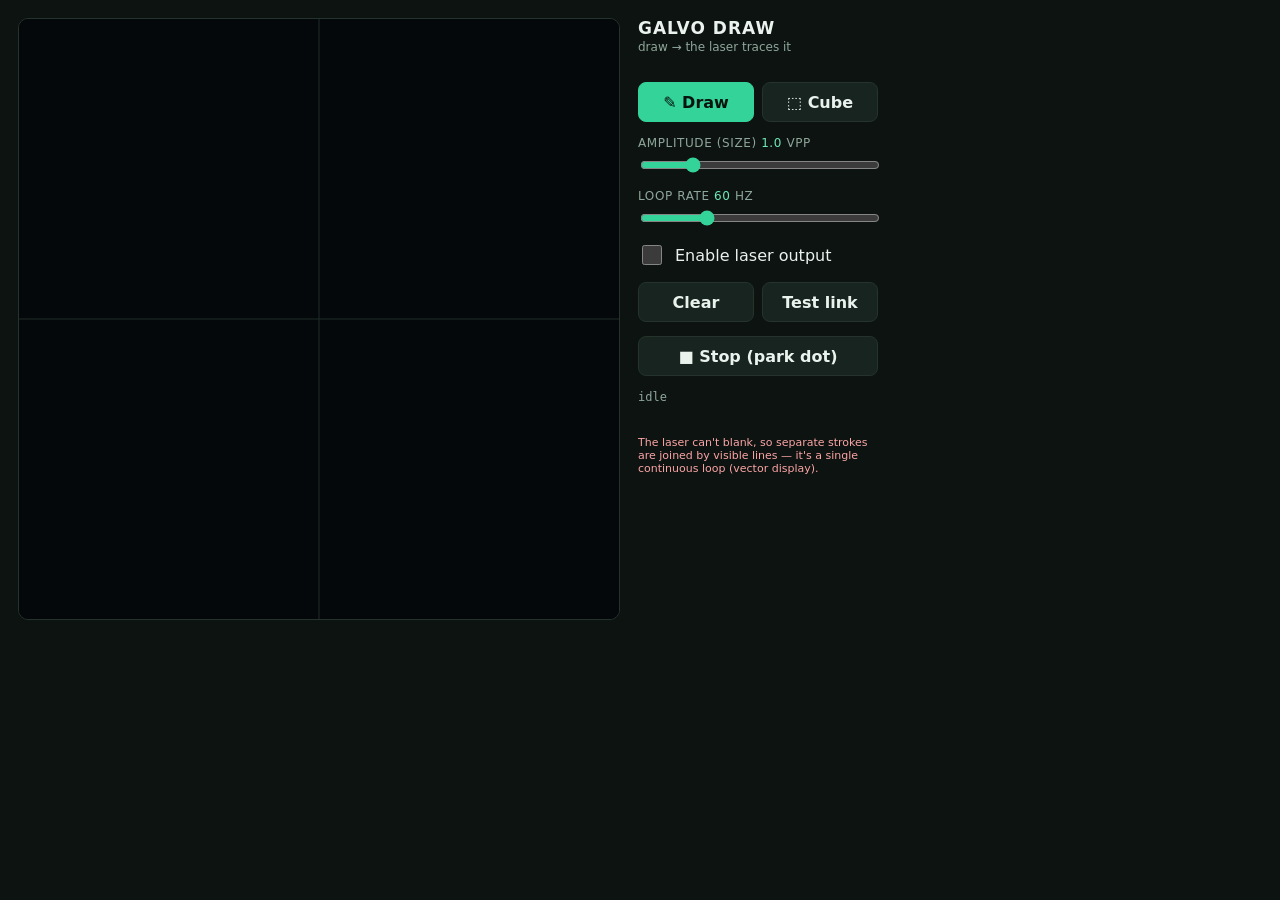
==== galvo_draw/frontend/index.html @ 5ed50a21 "more stuff" ====
<!DOCTYPE html>
<html lang="en">
<head>
<meta charset="utf-8">
<title>Galvo Draw — laser vector display</title>
<meta name="viewport" content="width=device-width, initial-scale=1">
<style>
  :root { color-scheme: dark; font-family: Inter, system-ui, sans-serif; }
  body { margin: 0; background: #0c1311; color: #eaf2ee; display: flex; gap: 18px; padding: 18px; }
  h1 { font-size: 17px; margin: 0 0 2px; letter-spacing: 1px; }
  .sub { color: #8fa69b; font-size: 12px; margin-bottom: 14px; }
  canvas { background: #05080a; border: 1px solid #25332c; border-radius: 10px; touch-action: none; cursor: crosshair; }
  .panel { width: 240px; display: flex; flex-direction: column; gap: 14px; }
  .row { display: flex; flex-direction: column; gap: 5px; }
  .row label { font-size: 12px; color: #8fa69b; text-transform: uppercase; letter-spacing: .6px; }
  .val { color: #6ee7b7; font-variant-numeric: tabular-nums; }
  input[type=range] { width: 100%; accent-color: #34d399; }
  button { min-height: 40px; border: 1px solid #25332c; border-radius: 8px; background: #18241f;
           color: #eaf2ee; font: inherit; font-weight: 600; cursor: pointer; }
  button:hover { background: #20302a; }
  button.active { background: #34d399; border-color: #34d399; color: #06140e; }
  .seg { display: flex; gap: 8px; }
  .seg button { flex: 1; }
  .enable { display: flex; align-items: center; gap: 10px; }
  .enable input { width: 20px; height: 20px; accent-color: #ef4444; }
  .status { font-size: 12px; color: #8fa69b; min-height: 32px; font-family: ui-monospace, monospace; }
  .warn { color: #fca5a5; font-size: 11px; }
</style>
</head>
<body>
  <canvas id="cv" width="600" height="600"></canvas>

  <div class="panel">
    <div>
      <h1>GALVO DRAW</h1>
      <div class="sub">draw → the laser traces it</div>
    </div>

    <div class="seg">
      <button id="modeDraw" class="active">✎ Draw</button>
      <button id="modeCube">⬚ Cube</button>
    </div>

    <div class="row">
      <label>Amplitude (size) <span class="val" id="vppVal">1.0</span> Vpp</label>
      <input type="range" id="vpp" min="0" max="5" step="0.05" value="1.0">
    </div>
    <div class="row">
      <label>Loop rate <span class="val" id="freqVal">60</span> Hz</label>
      <input type="range" id="freq" min="10" max="200" step="1" value="60">
    </div>

    <label class="enable"><input type="checkbox" id="enable"> Enable laser output</label>

    <div class="seg">
      <button id="clearBtn">Clear</button>
      <button id="testBtn">Test link</button>
    </div>
    <button id="stopBtn">■ Stop (park dot)</button>

    <div class="status" id="status">idle</div>
    <div class="warn">The laser can't blank, so separate strokes are joined by
      visible lines — it's a single continuous loop (vector display).</div>
  </div>

<script>
const $ = id => document.getElementById(id);
const cv = $('cv'), ctx = cv.getContext('2d');
const W = cv.width, H = cv.height;
let mode = 'draw';
let strokes = [];          // draw mode: array of strokes, each an array of [x,y] canvas px
let cur = null;            // current stroke being drawn
let down = false, lastXY = null;

// cube state
let yaw = 0.6, pitch = -0.5;
const CUBE = [[-1,-1,-1],[1,-1,-1],[1,1,-1],[-1,1,-1],[-1,-1,1],[1,-1,1],[1,1,1],[-1,1,1]];
// closed walk covering all 12 edges (some retraced — fine for a laser cube)
const SEQ = [0,1,2,3,0,4,5,6,7,4,5,1,2,6,7,3,0];

function setMode(m) {
  mode = m;
  $('modeDraw').classList.toggle('active', m === 'draw');
  $('modeCube').classList.toggle('active', m === 'cube');
  cv.style.cursor = m === 'draw' ? 'crosshair' : 'grab';
  render(); scheduleSend();
}
$('modeDraw').onclick = () => setMode('draw');
$('modeCube').onclick = () => setMode('cube');

// ---- pointer ----
cv.addEventListener('pointerdown', e => {
  down = true; cv.setPointerCapture(e.pointerId);
  const p = pos(e);
  if (mode === 'draw') { cur = [p]; strokes.push(cur); }
  lastXY = p;
});
cv.addEventListener('pointermove', e => {
  if (!down) return;
  const p = pos(e);
  if (mode === 'draw') { cur.push(p); render(); }
  else { yaw += (p[0] - lastXY[0]) * 0.01; pitch += (p[1] - lastXY[1]) * 0.01; lastXY = p; render(); scheduleSend(); }
});
cv.addEventListener('pointerup', () => { down = false; cur = null; if (mode === 'draw') scheduleSend(); });
function pos(e) { const r = cv.getBoundingClientRect(); return [e.clientX - r.left, e.clientY - r.top]; }

// ---- cube projection ----
function project(v) {
  let [x,y,z] = v;
  let x1 = x*Math.cos(yaw) - z*Math.sin(yaw), z1 = x*Math.sin(yaw) + z*Math.cos(yaw);
  let y1 = y*Math.cos(pitch) - z1*Math.sin(pitch);            // ortho projection
  return [x1, y1];
}
function cubePath() { return SEQ.map(i => project(CUBE[i])); }   // in [-~1.7, 1.7] units

// ---- gather the path to draw (canvas px) ----
function pathCanvas() {
  if (mode === 'cube') {
    const pts = cubePath();
    const s = 180;                                              // units -> px
    return pts.map(([x,y]) => [W/2 + x*s, H/2 + y*s]);
  }
  // draw: concatenate all strokes
  const out = [];
  for (const st of strokes) for (const p of st) out.push(p);
  return out;
}

// ---- normalize canvas px -> [-1,1], y up ----
function normalize(pts) {
  if (pts.length < 2) return [];
  let minX=1e9,maxX=-1e9,minY=1e9,maxY=-1e9;
  for (const [x,y] of pts){ minX=Math.min(minX,x);maxX=Math.max(maxX,x);minY=Math.min(minY,y);maxY=Math.max(maxY,y); }
  const cx=(minX+maxX)/2, cy=(minY+maxY)/2, half=Math.max((maxX-minX),(maxY-minY))/2 || 1;
  return pts.map(([x,y]) => [ (x-cx)/half, -(y-cy)/half ]);     // flip y
}

// ---- render preview ----
function render() {
  ctx.fillStyle = '#05080a'; ctx.fillRect(0,0,W,H);
  ctx.strokeStyle = '#1f2c26'; ctx.beginPath();
  ctx.moveTo(W/2,0); ctx.lineTo(W/2,H); ctx.moveTo(0,H/2); ctx.lineTo(W,H/2); ctx.stroke();
  const pts = pathCanvas();
  if (pts.length < 2) return;
  ctx.strokeStyle = '#34d399'; ctx.lineWidth = 2; ctx.beginPath();
  ctx.moveTo(pts[0][0], pts[0][1]);
  for (const p of pts) ctx.lineTo(p[0], p[1]);
  if (mode === 'cube') ctx.lineTo(pts[0][0], pts[0][1]);
  ctx.stroke();
}

// ---- send (debounced) ----
let timer = null;
function scheduleSend() { clearTimeout(timer); timer = setTimeout(send, 150); }
async function send() {
  const points = normalize(pathCanvas());
  try {
    await fetch('/set_path', { method:'POST', headers:{'Content-Type':'application/json'},
      body: JSON.stringify({ points, vpp: +$('vpp').value, freq: +$('freq').value, enabled: $('enable').checked }) });
  } catch(e) {}
}

function fmt(v){ return (+v).toFixed(2); }
$('vpp').oninput = () => { $('vppVal').textContent = fmt($('vpp').value); scheduleSend(); };
$('freq').oninput = () => { $('freqVal').textContent = $('freq').value; scheduleSend(); };
$('enable').onchange = send;
$('clearBtn').onclick = async () => {
  strokes = []; render();
  await fetch('/set_path', { method:'POST', headers:{'Content-Type':'application/json'}, body: JSON.stringify({ clear:true }) });
};
$('stopBtn').onclick = () => { $('enable').checked = false; fetch('/stop', {method:'POST'}); };
$('testBtn').onclick = async () => {
  const r = await (await fetch('/test', {method:'POST'})).json();
  $('status').textContent = r.ok ? 'test point sent (check the beam moved)' : 'test failed: ' + (r.error||'');
};

async function poll() {
  try { const s = await (await fetch('/status')).json(); $('status').textContent = (s.connected?'● ':'○ ') + s.message; } catch(e){}
}
setInterval(poll, 1000); poll();
render();
</script>
</body>
</html>
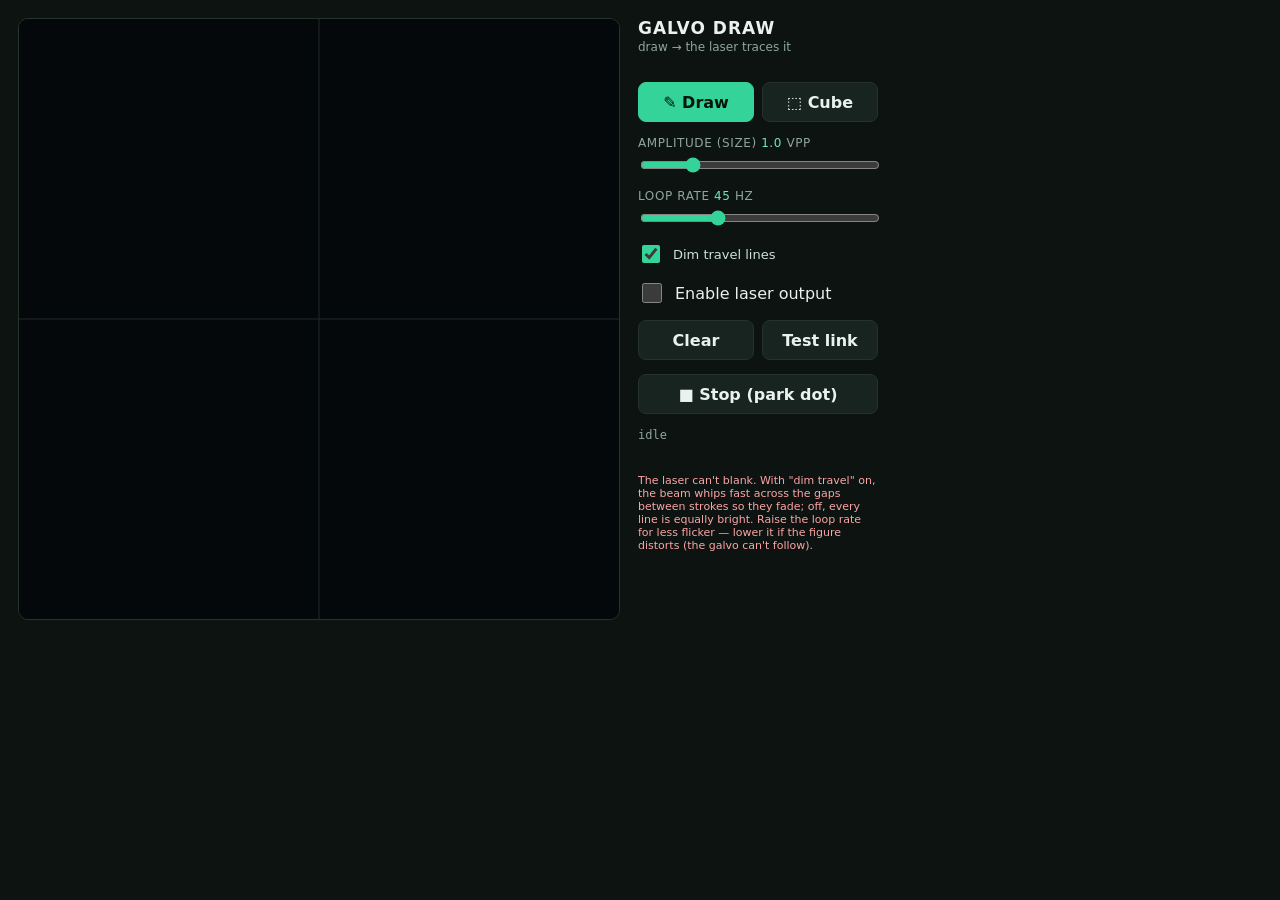
==== commit 904492fd: "More remakes and new agent added" ====
--- a/galvo_draw/frontend/index.html
+++ b/galvo_draw/frontend/index.html
@@ -6,10 +6,10 @@
 <meta name="viewport" content="width=device-width, initial-scale=1">
 <style>
   :root { color-scheme: dark; font-family: Inter, system-ui, sans-serif; }
-  body { margin: 0; background: #0c1311; color: #eaf2ee; display: flex; gap: 18px; padding: 18px; }
+  body { margin: 0; background: #0c1311; color: #eaf2ee; display: flex; gap: 18px; padding: 18px; flex-wrap: wrap; }
   h1 { font-size: 17px; margin: 0 0 2px; letter-spacing: 1px; }
   .sub { color: #8fa69b; font-size: 12px; margin-bottom: 14px; }
-  canvas { background: #05080a; border: 1px solid #25332c; border-radius: 10px; touch-action: none; cursor: crosshair; }
+  canvas { background: #05080a; border: 1px solid #25332c; border-radius: 10px; touch-action: none; cursor: crosshair; max-width: 100%; }
   .panel { width: 240px; display: flex; flex-direction: column; gap: 14px; }
   .row { display: flex; flex-direction: column; gap: 5px; }
   .row label { font-size: 12px; color: #8fa69b; text-transform: uppercase; letter-spacing: .6px; }
@@ -21,6 +21,8 @@
   button.active { background: #34d399; border-color: #34d399; color: #06140e; }
   .seg { display: flex; gap: 8px; }
   .seg button { flex: 1; }
+  .toggle { display: flex; align-items: center; gap: 10px; font-size: 13px; color: #cfe0d8; }
+  .toggle input { width: 18px; height: 18px; accent-color: #34d399; }
   .enable { display: flex; align-items: center; gap: 10px; }
   .enable input { width: 20px; height: 20px; accent-color: #ef4444; }
   .status { font-size: 12px; color: #8fa69b; min-height: 32px; font-family: ui-monospace, monospace; }
@@ -46,9 +48,12 @@
       <input type="range" id="vpp" min="0" max="5" step="0.05" value="1.0">
     </div>
     <div class="row">
-      <label>Loop rate <span class="val" id="freqVal">60</span> Hz</label>
-      <input type="range" id="freq" min="10" max="200" step="1" value="60">
-    </div>
+      <label>Loop rate <span class="val" id="freqVal">45</span> Hz</label>
+      <input type="range" id="freq" min="20" max="100" step="1" value="45">
+    </div>
+
+    <label class="toggle"><input type="checkbox" id="dim" checked> Dim travel lines
+      <span class="val"></span></label>
 
     <label class="enable"><input type="checkbox" id="enable"> Enable laser output</label>
 
@@ -59,8 +64,10 @@
     <button id="stopBtn">■ Stop (park dot)</button>
 
     <div class="status" id="status">idle</div>
-    <div class="warn">The laser can't blank, so separate strokes are joined by
-      visible lines — it's a single continuous loop (vector display).</div>
+    <div class="warn">The laser can't blank. With "dim travel" on, the beam whips
+      fast across the gaps between strokes so they fade; off, every line is equally
+      bright. Raise the loop rate for less flicker — lower it if the figure
+      distorts (the galvo can't follow).</div>
   </div>
 
 <script>
@@ -71,6 +78,7 @@
 let strokes = [];          // draw mode: array of strokes, each an array of [x,y] canvas px
 let cur = null;            // current stroke being drawn
 let down = false, lastXY = null;
+let dimTravel = true;
 
 // cube state
 let yaw = 0.6, pitch = -0.5;
@@ -113,26 +121,24 @@
 }
 function cubePath() { return SEQ.map(i => project(CUBE[i])); }   // in [-~1.7, 1.7] units
 
-// ---- gather the path to draw (canvas px) ----
-function pathCanvas() {
+// ---- gather strokes to draw, in canvas px (list of strokes) ----
+function pathStrokes() {
   if (mode === 'cube') {
-    const pts = cubePath();
-    const s = 180;                                              // units -> px
-    return pts.map(([x,y]) => [W/2 + x*s, H/2 + y*s]);
+    const pts = cubePath(), s = 180;                            // units -> px
+    return [ pts.map(([x,y]) => [W/2 + x*s, H/2 + y*s]) ];      // one closed stroke
   }
-  // draw: concatenate all strokes
-  const out = [];
-  for (const st of strokes) for (const p of st) out.push(p);
-  return out;
-}
-
-// ---- normalize canvas px -> [-1,1], y up ----
-function normalize(pts) {
-  if (pts.length < 2) return [];
+  return strokes.filter(st => st.length >= 1);
+}
+
+// ---- normalize all strokes with ONE global transform -> [-1,1], y up ----
+function normalizeStrokes(sts) {
+  const all = [];
+  for (const st of sts) for (const p of st) all.push(p);
+  if (all.length < 2) return [];
   let minX=1e9,maxX=-1e9,minY=1e9,maxY=-1e9;
-  for (const [x,y] of pts){ minX=Math.min(minX,x);maxX=Math.max(maxX,x);minY=Math.min(minY,y);maxY=Math.max(maxY,y); }
+  for (const [x,y] of all){ minX=Math.min(minX,x);maxX=Math.max(maxX,x);minY=Math.min(minY,y);maxY=Math.max(maxY,y); }
   const cx=(minX+maxX)/2, cy=(minY+maxY)/2, half=Math.max((maxX-minX),(maxY-minY))/2 || 1;
-  return pts.map(([x,y]) => [ (x-cx)/half, -(y-cy)/half ]);     // flip y
+  return sts.map(st => st.map(([x,y]) => [ (x-cx)/half, -(y-cy)/half ]));   // flip y
 }
 
 // ---- render preview ----
@@ -140,29 +146,42 @@
   ctx.fillStyle = '#05080a'; ctx.fillRect(0,0,W,H);
   ctx.strokeStyle = '#1f2c26'; ctx.beginPath();
   ctx.moveTo(W/2,0); ctx.lineTo(W/2,H); ctx.moveTo(0,H/2); ctx.lineTo(W,H/2); ctx.stroke();
-  const pts = pathCanvas();
-  if (pts.length < 2) return;
-  ctx.strokeStyle = '#34d399'; ctx.lineWidth = 2; ctx.beginPath();
-  ctx.moveTo(pts[0][0], pts[0][1]);
-  for (const p of pts) ctx.lineTo(p[0], p[1]);
-  if (mode === 'cube') ctx.lineTo(pts[0][0], pts[0][1]);
-  ctx.stroke();
+  const sts = pathStrokes();
+  if (!sts.length) return;
+  // faint connectors (travel) between strokes, to visualize the always-on beam
+  ctx.setLineDash([4,4]); ctx.lineWidth = 1;
+  ctx.strokeStyle = dimTravel ? '#173a2c' : '#2c6b52';
+  ctx.beginPath();
+  for (let i = 0; i < sts.length; i++) {
+    const a = sts[i][sts[i].length-1], b = sts[(i+1) % sts.length][0];
+    ctx.moveTo(a[0], a[1]); ctx.lineTo(b[0], b[1]);
+  }
+  ctx.stroke(); ctx.setLineDash([]);
+  // strokes (bright)
+  ctx.strokeStyle = '#34d399'; ctx.lineWidth = 2;
+  for (const st of sts) {
+    ctx.beginPath(); ctx.moveTo(st[0][0], st[0][1]);
+    for (const p of st) ctx.lineTo(p[0], p[1]);
+    ctx.stroke();
+  }
 }
 
 // ---- send (debounced) ----
 let timer = null;
 function scheduleSend() { clearTimeout(timer); timer = setTimeout(send, 150); }
 async function send() {
-  const points = normalize(pathCanvas());
+  const strokesN = normalizeStrokes(pathStrokes());
   try {
     await fetch('/set_path', { method:'POST', headers:{'Content-Type':'application/json'},
-      body: JSON.stringify({ points, vpp: +$('vpp').value, freq: +$('freq').value, enabled: $('enable').checked }) });
+      body: JSON.stringify({ strokes: strokesN, vpp: +$('vpp').value, freq: +$('freq').value,
+                             dim_travel: dimTravel, enabled: $('enable').checked }) });
   } catch(e) {}
 }
 
 function fmt(v){ return (+v).toFixed(2); }
 $('vpp').oninput = () => { $('vppVal').textContent = fmt($('vpp').value); scheduleSend(); };
 $('freq').oninput = () => { $('freqVal').textContent = $('freq').value; scheduleSend(); };
+$('dim').onchange = () => { dimTravel = $('dim').checked; render(); scheduleSend(); };
 $('enable').onchange = send;
 $('clearBtn').onclick = async () => {
   strokes = []; render();
@@ -171,14 +190,30 @@
 $('stopBtn').onclick = () => { $('enable').checked = false; fetch('/stop', {method:'POST'}); };
 $('testBtn').onclick = async () => {
   const r = await (await fetch('/test', {method:'POST'})).json();
-  $('status').textContent = r.ok ? 'test point sent (check the beam moved)' : 'test failed: ' + (r.error||'');
+  $('status').textContent = r.ok ? 'test circle sent (look for a circle on the beam)' : 'test failed: ' + (r.error||'');
 };
 
 async function poll() {
   try { const s = await (await fetch('/status')).json(); $('status').textContent = (s.connected?'● ':'○ ') + s.message; } catch(e){}
 }
+
+// ---- apply config.yaml bounds/defaults to the sliders ----
+async function loadConfig() {
+  try {
+    const c = await (await fetch('/config')).json();
+    const f = $('freq');
+    f.min = c.loop_hz_min; f.max = c.loop_hz_max; f.value = c.default_loop_hz;
+    $('freqVal').textContent = c.default_loop_hz;
+    const v = $('vpp');
+    v.max = c.max_vpp; v.value = c.default_vpp;
+    $('vppVal').textContent = fmt(c.default_vpp);
+    dimTravel = !!c.dim_travel; $('dim').checked = dimTravel;
+  } catch(e) {}
+  render();
+}
+
+loadConfig();
 setInterval(poll, 1000); poll();
-render();
 </script>
 </body>
 </html>
